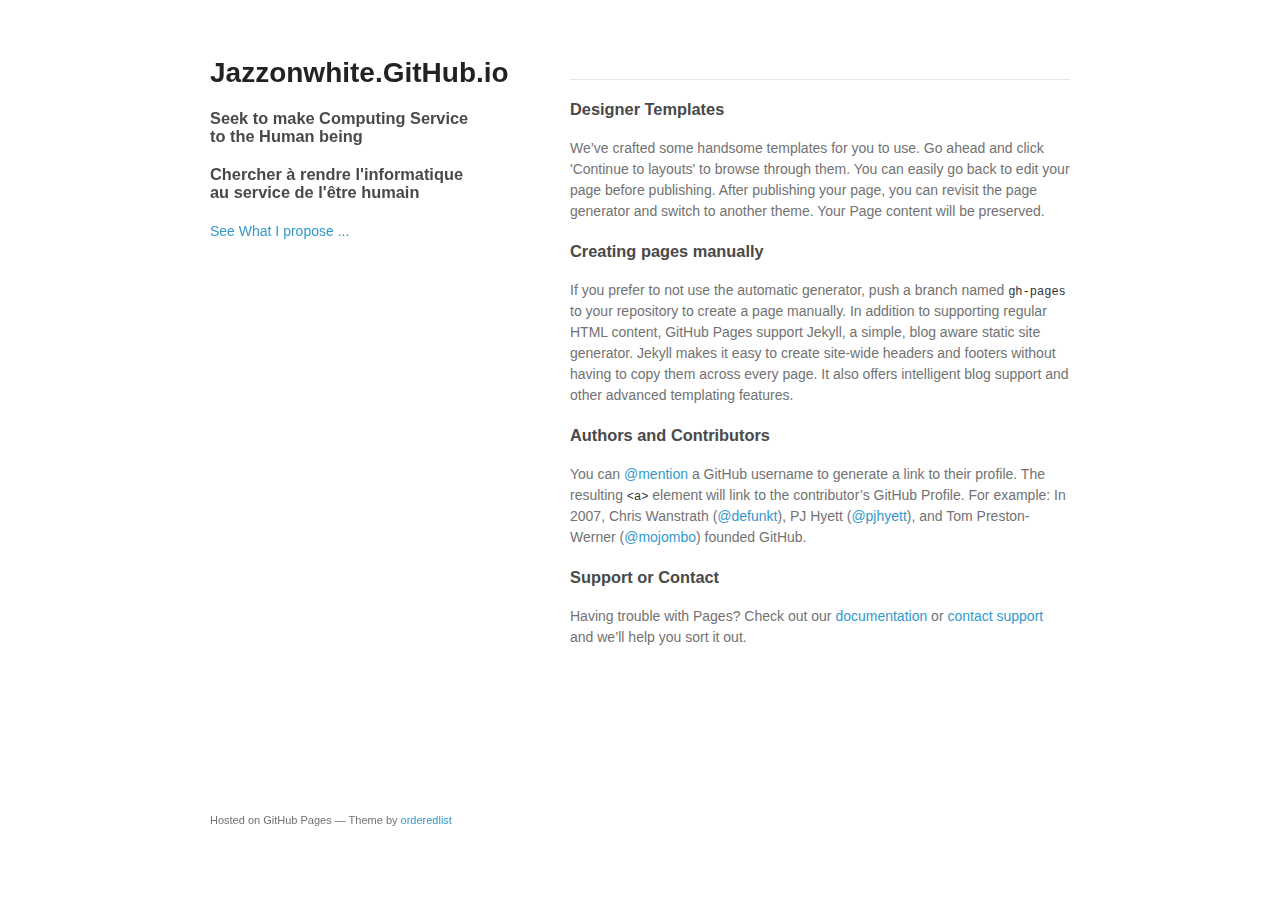
==== index.html @ a9d7c8db "Update index.html" ====
<!doctype html>
<html>
  <head>
    <meta charset="utf-8">
    <meta http-equiv="X-UA-Compatible" content="chrome=1">
    <title>Jazzonwhite.GitHub.io by jazzonwhite</title>

    <link rel="stylesheet" href="stylesheets/styles.css">
    <link rel="stylesheet" href="stylesheets/github-light.css">
    <meta name="viewport" content="width=device-width">
    <!--[if lt IE 9]>
    <script src="//html5shiv.googlecode.com/svn/trunk/html5.js"></script>
    <![endif]-->
  </head>
  <body>
    <div class="wrapper">
      <header>
        <h1>Jazzonwhite.GitHub.io</h1>
        <h3>Seek to make Computing Service to the Human being</h3>
        <h3>Chercher à rendre l'informatique au service de l'être humain</h3>
        <p></p>


        <p class="view"><a href="https://github.com/jazzonwhite">See What I propose ...</a></p>

      </header>
      <section>

<br>
<hr>

<h3>
<a id="designer-templates" class="anchor" href="#designer-templates" aria-hidden="true"><span aria-hidden="true" class="octicon octicon-link"></span></a>Designer Templates</h3>

<p>We’ve crafted some handsome templates for you to use. Go ahead and click 'Continue to layouts' to browse through them. You can easily go back to edit your page before publishing. After publishing your page, you can revisit the page generator and switch to another theme. Your Page content will be preserved.</p>

<h3>
<a id="creating-pages-manually" class="anchor" href="#creating-pages-manually" aria-hidden="true"><span aria-hidden="true" class="octicon octicon-link"></span></a>Creating pages manually</h3>

<p>If you prefer to not use the automatic generator, push a branch named <code>gh-pages</code> to your repository to create a page manually. In addition to supporting regular HTML content, GitHub Pages support Jekyll, a simple, blog aware static site generator. Jekyll makes it easy to create site-wide headers and footers without having to copy them across every page. It also offers intelligent blog support and other advanced templating features.</p>

<h3>
<a id="authors-and-contributors" class="anchor" href="#authors-and-contributors" aria-hidden="true"><span aria-hidden="true" class="octicon octicon-link"></span></a>Authors and Contributors</h3>

<p>You can <a href="https://help.github.com/articles/basic-writing-and-formatting-syntax/#mentioning-users-and-teams" class="user-mention">@mention</a> a GitHub username to generate a link to their profile. The resulting <code>&lt;a&gt;</code> element will link to the contributor’s GitHub Profile. For example: In 2007, Chris Wanstrath (<a href="https://github.com/defunkt" class="user-mention">@defunkt</a>), PJ Hyett (<a href="https://github.com/pjhyett" class="user-mention">@pjhyett</a>), and Tom Preston-Werner (<a href="https://github.com/mojombo" class="user-mention">@mojombo</a>) founded GitHub.</p>

<h3>
<a id="support-or-contact" class="anchor" href="#support-or-contact" aria-hidden="true"><span aria-hidden="true" class="octicon octicon-link"></span></a>Support or Contact</h3>

<p>Having trouble with Pages? Check out our <a href="https://help.github.com/pages">documentation</a> or <a href="https://github.com/contact">contact support</a> and we’ll help you sort it out.</p>
      </section>
      <footer>
        <p><small>Hosted on GitHub Pages &mdash; Theme by <a href="https://github.com/orderedlist">orderedlist</a></small></p>
      </footer>
    </div>
    <script src="javascripts/scale.fix.js"></script>
    
  </body>
</html>
---- stylesheets/styles.css ----
@font-face {
  font-family: 'Noto Sans';
  font-weight: 400;
  font-style: normal;
  src: url('../fonts/Noto-Sans-regular/Noto-Sans-regular.eot');
  src: url('../fonts/Noto-Sans-regular/Noto-Sans-regular.eot?#iefix') format('embedded-opentype'),
       local('Noto Sans'),
       local('Noto-Sans-regular'),
       url('../fonts/Noto-Sans-regular/Noto-Sans-regular.woff2') format('woff2'),
       url('../fonts/Noto-Sans-regular/Noto-Sans-regular.woff') format('woff'),
       url('../fonts/Noto-Sans-regular/Noto-Sans-regular.ttf') format('truetype'),
       url('../fonts/Noto-Sans-regular/Noto-Sans-regular.svg#NotoSans') format('svg');
}

@font-face {
  font-family: 'Noto Sans';
  font-weight: 700;
  font-style: normal;
  src: url('../fonts/Noto-Sans-700/Noto-Sans-700.eot');
  src: url('../fonts/Noto-Sans-700/Noto-Sans-700.eot?#iefix') format('embedded-opentype'),
       local('Noto Sans Bold'),
       local('Noto-Sans-700'),
       url('../fonts/Noto-Sans-700/Noto-Sans-700.woff2') format('woff2'),
       url('../fonts/Noto-Sans-700/Noto-Sans-700.woff') format('woff'),
       url('../fonts/Noto-Sans-700/Noto-Sans-700.ttf') format('truetype'),
       url('../fonts/Noto-Sans-700/Noto-Sans-700.svg#NotoSans') format('svg');
}

@font-face {
  font-family: 'Noto Sans';
  font-weight: 400;
  font-style: italic;
  src: url('../fonts/Noto-Sans-italic/Noto-Sans-italic.eot');
  src: url('../fonts/Noto-Sans-italic/Noto-Sans-italic.eot?#iefix') format('embedded-opentype'),
       local('Noto Sans Italic'),
       local('Noto-Sans-italic'),
       url('../fonts/Noto-Sans-italic/Noto-Sans-italic.woff2') format('woff2'),
       url('../fonts/Noto-Sans-italic/Noto-Sans-italic.woff') format('woff'),
       url('../fonts/Noto-Sans-italic/Noto-Sans-italic.ttf') format('truetype'),
       url('../fonts/Noto-Sans-italic/Noto-Sans-italic.svg#NotoSans') format('svg');
}

@font-face {
  font-family: 'Noto Sans';
  font-weight: 700;
  font-style: italic;
  src: url('../fonts/Noto-Sans-700italic/Noto-Sans-700italic.eot');
  src: url('../fonts/Noto-Sans-700italic/Noto-Sans-700italic.eot?#iefix') format('embedded-opentype'),
       local('Noto Sans Bold Italic'),
       local('Noto-Sans-700italic'),
       url('../fonts/Noto-Sans-700italic/Noto-Sans-700italic.woff2') format('woff2'),
       url('../fonts/Noto-Sans-700italic/Noto-Sans-700italic.woff') format('woff'),
       url('../fonts/Noto-Sans-700italic/Noto-Sans-700italic.ttf') format('truetype'),
       url('../fonts/Noto-Sans-700italic/Noto-Sans-700italic.svg#NotoSans') format('svg');
}

body {
  background-color: #fff;
  padding:50px;
  font: 14px/1.5 "Noto Sans", "Helvetica Neue", Helvetica, Arial, sans-serif;
  color:#727272;
  font-weight:400;
}

h1, h2, h3, h4, h5, h6 {
  color:#222;
  margin:0 0 20px;
}

p, ul, ol, table, pre, dl {
  margin:0 0 20px;
}

h1, h2, h3 {
  line-height:1.1;
}

h1 {
  font-size:28px;
}

h2 {
  color:#393939;
}

h3, h4, h5, h6 {
  color:#494949;
}

a {
  color:#39c;
  text-decoration:none;
}

a:hover {
  color:#069;
}

a small {
  font-size:11px;
  color:#777;
  margin-top:-0.3em;
  display:block;
}

a:hover small {
  color:#777;
}

.wrapper {
  width:860px;
  margin:0 auto;
}

blockquote {
  border-left:1px solid #e5e5e5;
  margin:0;
  padding:0 0 0 20px;
  font-style:italic;
}

code, pre {
  font-family:Monaco, Bitstream Vera Sans Mono, Lucida Console, Terminal, Consolas, Liberation Mono, DejaVu Sans Mono, Courier New, monospace;
  color:#333;
  font-size:12px;
}

pre {
  padding:8px 15px;
  background: #f8f8f8;
  border-radius:5px;
  border:1px solid #e5e5e5;
  overflow-x: auto;
}

table {
  width:100%;
  border-collapse:collapse;
}

th, td {
  text-align:left;
  padding:5px 10px;
  border-bottom:1px solid #e5e5e5;
}

dt {
  color:#444;
  font-weight:700;
}

th {
  color:#444;
}

img {
  max-width:100%;
}

header {
  width:270px;
  float:left;
  position:fixed;
  -webkit-font-smoothing:subpixel-antialiased;
}

header ul {
  list-style:none;
  height:40px;
  padding:0;
  background: #f4f4f4;
  border-radius:5px;
  border:1px solid #e0e0e0;
  width:270px;
}

header li {
  width:89px;
  float:left;
  border-right:1px solid #e0e0e0;
  height:40px;
}

header li:first-child a {
  border-radius:5px 0 0 5px;
}

header li:last-child a {
  border-radius:0 5px 5px 0;
}

header ul a {
  line-height:1;
  font-size:11px;
  color:#999;
  display:block;
  text-align:center;
  padding-top:6px;
  height:34px;
}

header ul a:hover {
  color:#999;
}

header ul a:active {
  background-color:#f0f0f0;
}

strong {
  color:#222;
  font-weight:700;
}

header ul li + li + li {
  border-right:none;
  width:89px;
}

header ul a strong {
  font-size:14px;
  display:block;
  color:#222;
}

section {
  width:500px;
  float:right;
  padding-bottom:50px;
}

small {
  font-size:11px;
}

hr {
  border:0;
  background:#e5e5e5;
  height:1px;
  margin:0 0 20px;
}

footer {
  width:270px;
  float:left;
  position:fixed;
  bottom:50px;
  -webkit-font-smoothing:subpixel-antialiased;
}

@media print, screen and (max-width: 960px) {

  div.wrapper {
    width:auto;
    margin:0;
  }

  header, section, footer {
    float:none;
    position:static;
    width:auto;
  }

  header {
    padding-right:320px;
  }

  section {
    border:1px solid #e5e5e5;
    border-width:1px 0;
    padding:20px 0;
    margin:0 0 20px;
  }

  header a small {
    display:inline;
  }

  header ul {
    position:absolute;
    right:50px;
    top:52px;
  }
}

@media print, screen and (max-width: 720px) {
  body {
    word-wrap:break-word;
  }

  header {
    padding:0;
  }

  header ul, header p.view {
    position:static;
  }

  pre, code {
    word-wrap:normal;
  }
}

@media print, screen and (max-width: 480px) {
  body {
    padding:15px;
  }

  header ul {
    width:99%;
  }

  header li, header ul li + li + li {
    width:33%;
  }
}

@media print {
  body {
    padding:0.4in;
    font-size:12pt;
    color:#444;
  }
}
---- stylesheets/github-light.css ----
/*
   Copyright 2014 GitHub Inc.

   Licensed under the Apache License, Version 2.0 (the "License");
   you may not use this file except in compliance with the License.
   You may obtain a copy of the License at

       http://www.apache.org/licenses/LICENSE-2.0

   Unless required by applicable law or agreed to in writing, software
   distributed under the License is distributed on an "AS IS" BASIS,
   WITHOUT WARRANTIES OR CONDITIONS OF ANY KIND, either express or implied.
   See the License for the specific language governing permissions and
   limitations under the License.

*/

.pl-c /* comment */ {
  color: #969896;
}

.pl-c1      /* constant, markup.raw, meta.diff.header, meta.module-reference, meta.property-name, support, support.constant, support.variable, variable.other.constant */,
.pl-s .pl-v /* string variable */ {
  color: #0086b3;
}

.pl-e  /* entity */,
.pl-en /* entity.name */ {
  color: #795da3;
}

.pl-s .pl-s1 /* string source */,
.pl-smi      /* storage.modifier.import, storage.modifier.package, storage.type.java, variable.other, variable.parameter.function */ {
  color: #333;
}

.pl-ent /* entity.name.tag */ {
  color: #63a35c;
}

.pl-k /* keyword, storage, storage.type */ {
  color: #a71d5d;
}

.pl-pds              /* punctuation.definition.string, string.regexp.character-class */,
.pl-s                /* string */,
.pl-s .pl-pse .pl-s1 /* string punctuation.section.embedded source */,
.pl-sr               /* string.regexp */,
.pl-sr .pl-cce       /* string.regexp constant.character.escape */,
.pl-sr .pl-sra       /* string.regexp string.regexp.arbitrary-repitition */,
.pl-sr .pl-sre       /* string.regexp source.ruby.embedded */ {
  color: #183691;
}

.pl-v /* variable */ {
  color: #ed6a43;
}

.pl-id /* invalid.deprecated */ {
  color: #b52a1d;
}

.pl-ii /* invalid.illegal */ {
  background-color: #b52a1d;
  color: #f8f8f8;
}

.pl-sr .pl-cce /* string.regexp constant.character.escape */ {
  color: #63a35c;
  font-weight: bold;
}

.pl-ml /* markup.list */ {
  color: #693a17;
}

.pl-mh        /* markup.heading */,
.pl-mh .pl-en /* markup.heading entity.name */,
.pl-ms        /* meta.separator */ {
  color: #1d3e81;
  font-weight: bold;
}

.pl-mq /* markup.quote */ {
  color: #008080;
}

.pl-mi /* markup.italic */ {
  color: #333;
  font-style: italic;
}

.pl-mb /* markup.bold */ {
  color: #333;
  font-weight: bold;
}

.pl-md /* markup.deleted, meta.diff.header.from-file */ {
  background-color: #ffecec;
  color: #bd2c00;
}

.pl-mi1 /* markup.inserted, meta.diff.header.to-file */ {
  background-color: #eaffea;
  color: #55a532;
}

.pl-mdr /* meta.diff.range */ {
  color: #795da3;
  font-weight: bold;
}

.pl-mo /* meta.output */ {
  color: #1d3e81;
}
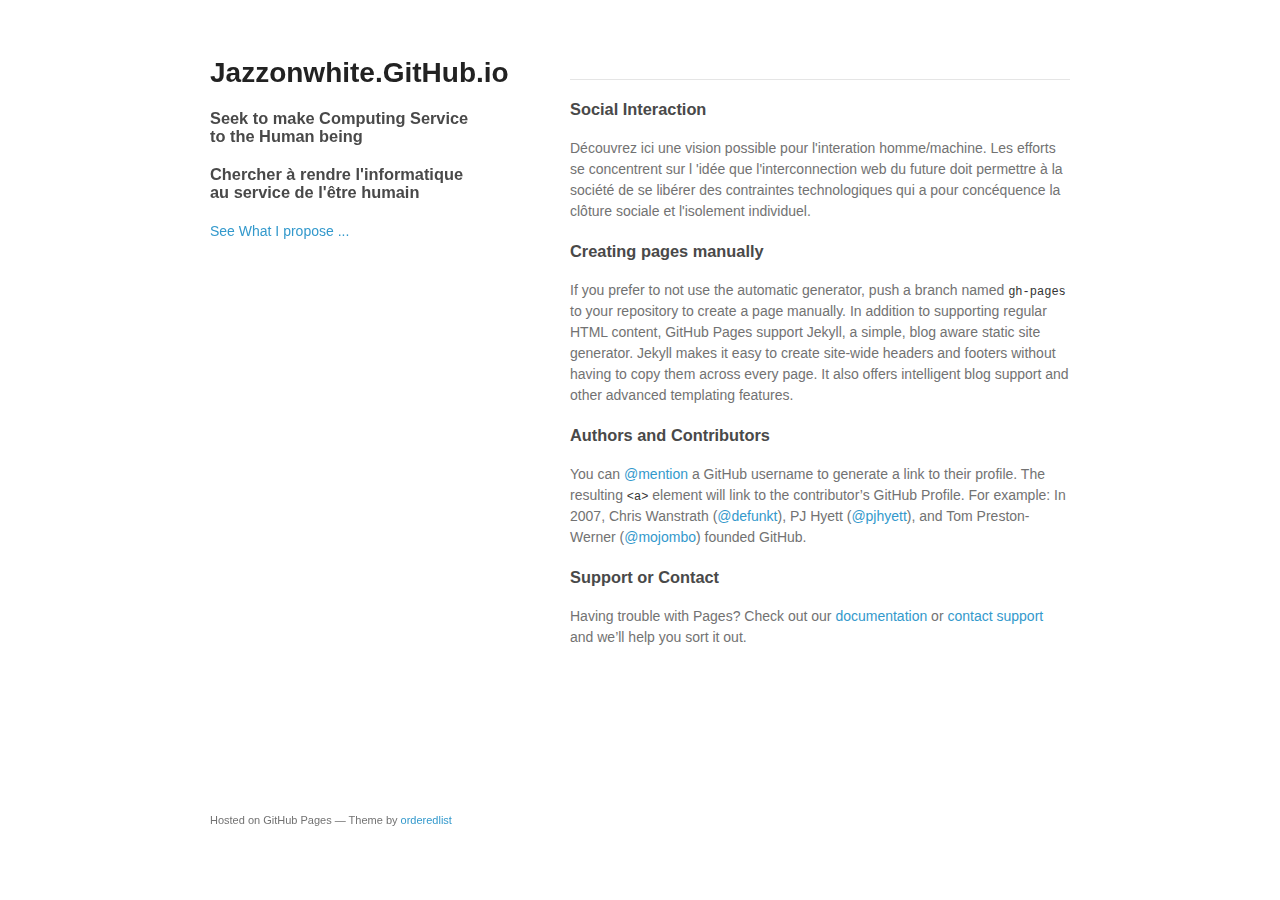
==== commit f434f446: "Update index.html" ====
--- a/index.html
+++ b/index.html
@@ -30,9 +30,9 @@
 <hr>
 
 <h3>
-<a id="designer-templates" class="anchor" href="#designer-templates" aria-hidden="true"><span aria-hidden="true" class="octicon octicon-link"></span></a>Designer Templates</h3>
+<a id="designer-templates" class="anchor" href="#designer-templates" aria-hidden="true"><span aria-hidden="true" class="octicon octicon-link"></span></a>Social Interaction</h3>
 
-<p>We’ve crafted some handsome templates for you to use. Go ahead and click 'Continue to layouts' to browse through them. You can easily go back to edit your page before publishing. After publishing your page, you can revisit the page generator and switch to another theme. Your Page content will be preserved.</p>
+<p>Découvrez ici une vision possible pour l'interation homme/machine. Les efforts se concentrent sur l 'idée que l'interconnection web du future doit permettre à la société de se libérer des contraintes technologiques qui a pour concéquence la clôture sociale et l'isolement individuel.</p>
 
 <h3>
 <a id="creating-pages-manually" class="anchor" href="#creating-pages-manually" aria-hidden="true"><span aria-hidden="true" class="octicon octicon-link"></span></a>Creating pages manually</h3>
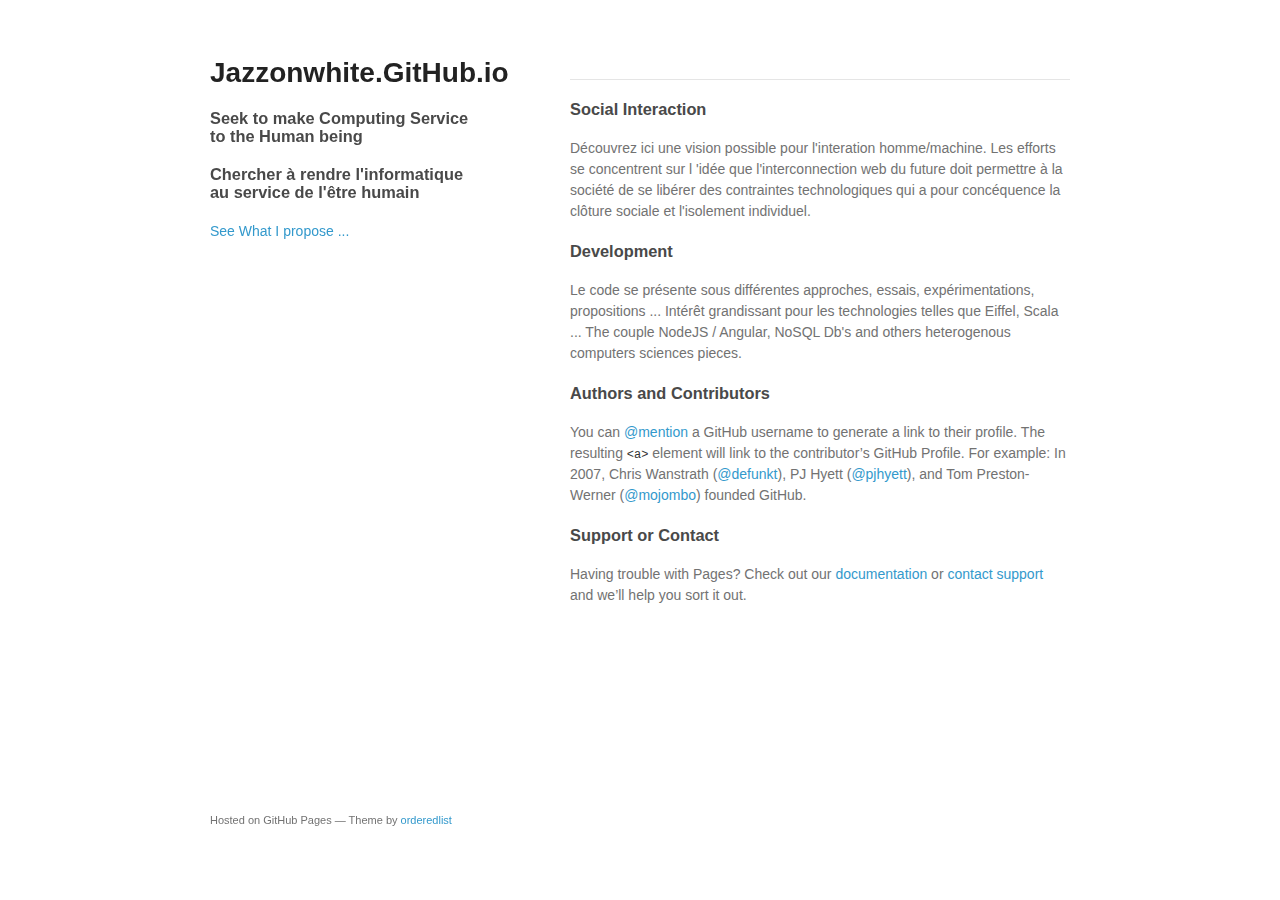
==== commit a4621c6e: "Update index.html" ====
--- a/index.html
+++ b/index.html
@@ -35,9 +35,9 @@
 <p>Découvrez ici une vision possible pour l'interation homme/machine. Les efforts se concentrent sur l 'idée que l'interconnection web du future doit permettre à la société de se libérer des contraintes technologiques qui a pour concéquence la clôture sociale et l'isolement individuel.</p>
 
 <h3>
-<a id="creating-pages-manually" class="anchor" href="#creating-pages-manually" aria-hidden="true"><span aria-hidden="true" class="octicon octicon-link"></span></a>Creating pages manually</h3>
+<a id="creating-pages-manually" class="anchor" href="#creating-pages-manually" aria-hidden="true"><span aria-hidden="true" class="octicon octicon-link"></span></a>Development</h3>
 
-<p>If you prefer to not use the automatic generator, push a branch named <code>gh-pages</code> to your repository to create a page manually. In addition to supporting regular HTML content, GitHub Pages support Jekyll, a simple, blog aware static site generator. Jekyll makes it easy to create site-wide headers and footers without having to copy them across every page. It also offers intelligent blog support and other advanced templating features.</p>
+<p>Le code se présente sous différentes approches, essais, expérimentations, propositions ... Intérêt grandissant pour les technologies telles que Eiffel, Scala ... The couple NodeJS / Angular, NoSQL Db's and others heterogenous computers sciences pieces.</p>
 
 <h3>
 <a id="authors-and-contributors" class="anchor" href="#authors-and-contributors" aria-hidden="true"><span aria-hidden="true" class="octicon octicon-link"></span></a>Authors and Contributors</h3>
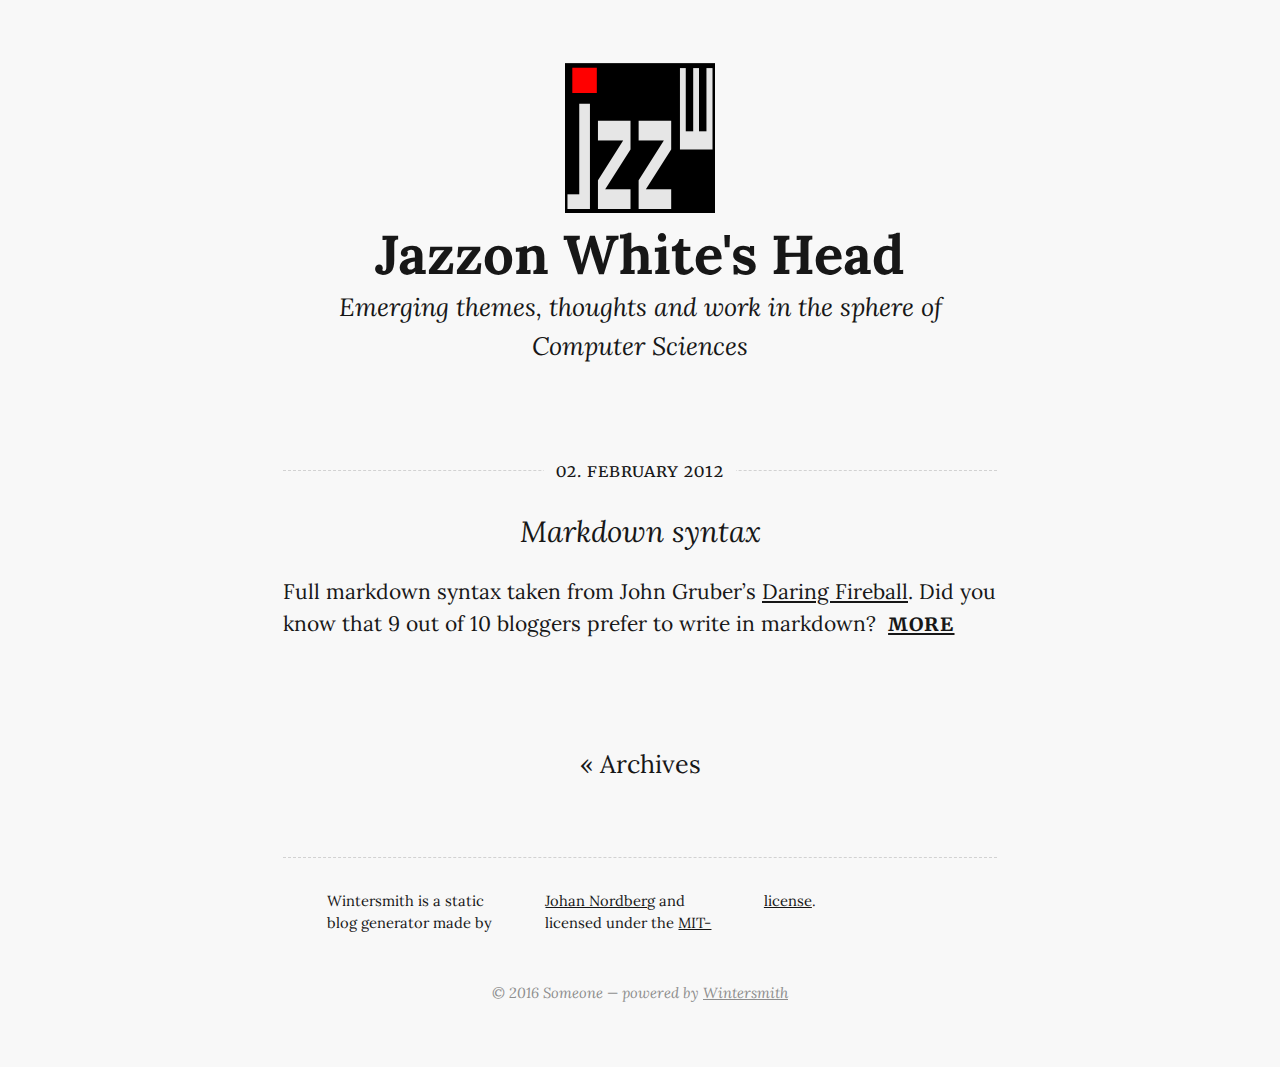
==== commit 3b7c8408: "inject new project based on static gen. content" ====
--- a/index.html
+++ b/index.html
@@ -1,59 +1,50 @@
-<!doctype html>
-<html>
+<!DOCTYPE html>
+<html lang="en">
   <head>
     <meta charset="utf-8">
-    <meta http-equiv="X-UA-Compatible" content="chrome=1">
-    <title>Jazzonwhite.GitHub.io by jazzonwhite</title>
-
-    <link rel="stylesheet" href="stylesheets/styles.css">
-    <link rel="stylesheet" href="stylesheets/github-light.css">
+    <meta http-equiv="X-UA-Compatible" content="IE=edge,chrome=1">
     <meta name="viewport" content="width=device-width">
-    <!--[if lt IE 9]>
-    <script src="//html5shiv.googlecode.com/svn/trunk/html5.js"></script>
-    <![endif]-->
+    <title>Jazzon White's Head
+    </title>
+    <link rel="alternate" href="http://localhost:8080/feed.xml" type="application/rss+xml" title="Emerging themes, thoughts and work in the sphere of Computer Sciences">
+    <link rel="stylesheet" href="http://fonts.googleapis.com/css?family=Lora:400,700,400italic,700italic|Anonymous+Pro:400,700,400italic,700italic|Merriweather:400,700,300">
+    <link rel="stylesheet" href="/css/main.css">
   </head>
   <body>
-    <div class="wrapper">
-      <header>
-        <h1>Jazzonwhite.GitHub.io</h1>
-        <h3>Seek to make Computing Service to the Human being</h3>
-        <h3>Chercher à rendre l'informatique au service de l'être humain</h3>
-        <p></p>
+    <header class="header">
+      <div class="content-wrap"><img src="/img/jwhead.png">
+        <div class="logo"></div>
+        <h1><a href="http://localhost:8080">Jazzon White's Head</a></h1>
+        <p class="description">Emerging themes, thoughts and work in the sphere of Computer Sciences</p>
+      </div>
+    </header>
+    <div id="content">
+      <div class="content-wrap">
+        <article class="article intro">
+          <header>
+            <p class="date"><span>02. February 2012</span></p>
+            <h2><a href="/articles/markdown-syntax/">Markdown syntax</a></h2>
+          </header>
+          <section class="content"><p>Full markdown syntax taken from John Gruber’s <a href="http://daringfireball.net/projects/markdown/syntax">Daring Fireball</a>.
+Did you know that 9 out of 10 bloggers prefer to write in&nbsp;markdown?</p>
 
+            <p class="more"><a href="/articles/markdown-syntax/">more</a></p>
+          </section>
+        </article>
+      </div>
+    </div>
+    <footer>
+      <div class="content-wrap">
+        <div class="nav"><a href="/archive.html">&laquo; Archives</a>
+        </div>
+        <section class="about"><p>Wintersmith is a static blog generator made by <a href="http://johan-nordberg.com">Johan Nordberg</a> and licensed under the <a href="http://opensource.org/licenses/MIT">MIT-license</a>.</p>
 
-        <p class="view"><a href="https://github.com/jazzonwhite">See What I propose ...</a></p>
-
-      </header>
-      <section>
-
-<br>
-<hr>
-
-<h3>
-<a id="designer-templates" class="anchor" href="#designer-templates" aria-hidden="true"><span aria-hidden="true" class="octicon octicon-link"></span></a>Social Interaction</h3>
-
-<p>Découvrez ici une vision possible pour l'interation homme/machine. Les efforts se concentrent sur l 'idée que l'interconnection web du future doit permettre à la société de se libérer des contraintes technologiques qui a pour concéquence la clôture sociale et l'isolement individuel.</p>
-
-<h3>
-<a id="creating-pages-manually" class="anchor" href="#creating-pages-manually" aria-hidden="true"><span aria-hidden="true" class="octicon octicon-link"></span></a>Development</h3>
-
-<p>Le code se présente sous différentes approches, essais, expérimentations, propositions ... Intérêt grandissant pour les technologies telles que Eiffel, Scala ... The couple NodeJS / Angular, NoSQL Db's and others heterogenous computers sciences pieces.</p>
-
-<h3>
-<a id="authors-and-contributors" class="anchor" href="#authors-and-contributors" aria-hidden="true"><span aria-hidden="true" class="octicon octicon-link"></span></a>Authors and Contributors</h3>
-
-<p>You can <a href="https://help.github.com/articles/basic-writing-and-formatting-syntax/#mentioning-users-and-teams" class="user-mention">@mention</a> a GitHub username to generate a link to their profile. The resulting <code>&lt;a&gt;</code> element will link to the contributor’s GitHub Profile. For example: In 2007, Chris Wanstrath (<a href="https://github.com/defunkt" class="user-mention">@defunkt</a>), PJ Hyett (<a href="https://github.com/pjhyett" class="user-mention">@pjhyett</a>), and Tom Preston-Werner (<a href="https://github.com/mojombo" class="user-mention">@mojombo</a>) founded GitHub.</p>
-
-<h3>
-<a id="support-or-contact" class="anchor" href="#support-or-contact" aria-hidden="true"><span aria-hidden="true" class="octicon octicon-link"></span></a>Support or Contact</h3>
-
-<p>Having trouble with Pages? Check out our <a href="https://help.github.com/pages">documentation</a> or <a href="https://github.com/contact">contact support</a> and we’ll help you sort it out.</p>
-      </section>
-      <footer>
-        <p><small>Hosted on GitHub Pages &mdash; Theme by <a href="https://github.com/orderedlist">orderedlist</a></small></p>
-      </footer>
-    </div>
-    <script src="javascripts/scale.fix.js"></script>
-    
+        </section>
+        <section class="copy">
+          <p>&copy; 2016 Someone &mdash; powered by&nbsp;<a href="https://github.com/jnordberg/wintersmith">Wintersmith</a>
+          </p>
+        </section>
+      </div>
+    </footer>
   </body>
-</html>
+</html>--- a/css/main.css
+++ b/css/main.css
@@ -0,0 +1,440 @@
+
+h1, h2, h3, h4, h5, h6, p, body, a, img, ul, ol, blockquote, pre {
+  margin: 0; padding: 0; border: 0;
+}
+
+body {
+  font-family: 'Lora', serif;
+  font-size: 21px;
+  line-height: 1.52;
+  background-color: #f8f8f8;
+  text-rendering: optimizeLegibility;
+}
+
+.content-wrap {
+  width: 34em;
+  margin: 0 auto;
+}
+
+body, a {
+  color: #171717;
+}
+
+a:hover {
+  color: #ff8000;
+  text-decoration: underline;
+}
+
+p {
+  margin-bottom: 1.52em;
+}
+
+pre {
+  font-size: 0.9em;
+  overflow: auto;
+  background: #fff;
+  border: 1px dashed #d2d2d2;
+  border-radius: 0.25em;
+  margin-bottom: 1.8em;
+  padding: 1em;
+}
+
+h1 {
+  font-size: 2em;
+  margin-bottom: 1em;
+}
+
+h2 {
+  font-size: 1.2em;
+  font-weight: 400;
+  line-height: 1.43;
+  margin-bottom: 1.35em;
+}
+
+h3 {
+  font-style: italic;
+  text-align: center;
+  font-weight: 400;
+  font-size: 1.4em;
+  margin-top: 1.8em;
+  margin-bottom: 0.8em;
+}
+
+ol, ul {
+  margin: 0 1.4em 1.4em 4em;
+}
+
+li {
+  margin-bottom: 0.5em;
+}
+
+blockquote {
+  margin: 1.2em 3em;
+  padding-left: 1em;
+  font-style: italic;
+}
+
+hr {
+  border: 0;
+  border-top: 1px dashed #d2d2d2;
+  height: 0;
+  margin: 1.6em 0;
+}
+
+/* page header */
+
+.header {
+  margin: 3em 0 5em;
+}
+
+.header h1 {
+  font-size: 2.6em;
+  text-align: center;
+  font-weight: 700;
+  margin: 0;
+}
+
+.header img {
+    display: block;
+    margin: 0 auto;
+}
+
+.header a, .header a:hover {
+  text-decoration: none;
+  color: #171717;
+}
+
+.header .author {
+  font-family: 'Merriweather', serif;
+  font-variant: small-caps;
+  text-transform: lowercase;
+  text-rendering: auto;
+  text-align: center;
+  font-weight: 400;
+  letter-spacing: 1px;
+}
+
+.header .description {
+  font-size: 1.2em;
+  font-style: italic;
+  text-align: center;
+  margin-top: -0.3em;
+}
+
+body.article-detail > header h1 {
+  font-size: 2.5em;
+  font-style: italic;
+  font-weight: 400;
+  margin-bottom: -0.2em;
+}
+
+body.article-detail > header {
+  margin-bottom: 3em;
+}
+
+/* page footer */
+
+footer {
+  margin: 3em 0;
+}
+
+footer .nav {
+  text-align: center;
+  margin-top: 5em;
+  margin-bottom: 3.5em;
+}
+
+footer .nav a {
+  padding: 0 0.5em;
+  font-size: 1.2em;
+  text-decoration: none;
+}
+
+footer .about {
+  border-top: 1px dashed #d2d2d2;
+  padding: 2.2em 3em;
+  font-size: 0.7em;
+  -webkit-column-count: 3;
+  -moz-column-count: 3;
+  -ms-column-count: 3;
+  column-count: 3;
+  -webkit-column-gap: 2em;
+  -moz-column-gap: 2em;
+  -ms-column-gap: 2em;
+  column-gap: 2em;
+}
+
+footer .copy {
+  text-align: center;
+  font-size: 0.7em;
+  font-style: italic;
+  margin-top: 1em;
+}
+
+footer .copy, footer .copy a {
+  color: #8e8e8e;
+}
+
+/* article */
+
+.article {
+  margin: 3em 0 4em;
+}
+
+.article header {
+  border-top: 1px dashed #d2d2d2;
+}
+
+.article header h2 {
+  font-style: italic;
+  text-align: center;
+  font-weight: 400;
+  margin: 0.8em 0;
+  font-size: 1.4em;
+}
+
+.article header h2 a {
+  text-decoration: none;
+}
+
+.article header .date {
+  text-align: center;
+  font-size: 0.8em;
+  margin-top: -0.7em;
+}
+
+.article header .date span {
+  background-color: #f8f8f8;
+  padding: 0 0.7em;
+}
+
+.article.intro .content p {
+  display: inline;
+}
+
+.article.intro .content .more {
+  text-decoration: underline;
+  font-weight: 700;
+  padding-left: 0.3em;
+}
+
+.article .content img {
+  display: block;
+  width: 100%;
+}
+
+.more, .date {
+  font-family: 'Merriweather', serif;
+  font-variant: small-caps;
+  text-transform: lowercase;
+  font-weight: 400;
+  text-rendering: auto;
+  letter-spacing: 1px;
+}
+
+/* archive */
+
+.archive {
+  width: 32em;
+  margin: 5em auto 6em;
+  padding-left: 2em;
+}
+
+.archive h2 {
+  font-size: 2em;
+  margin: 0;
+  margin-left: 6.1em;
+  margin-bottom: 0.5em;
+  font-style: italic;
+}
+
+.archive a, .archive span{
+  display: block;
+  float: left;
+  margin-bottom: -1px;
+  text-decoration: none;
+}
+.archive li:not(:last-child) {
+	border-bottom: 1px solid #d2d2d2;
+	margin-bottom: -1px;
+}
+
+.archive a.last, .archive span.last {
+  border: 0;
+  margin-bottom: 0;
+}
+
+.archive a {
+  width: 21em;
+  text-indent: 1em;
+  white-space: nowrap;
+}
+
+.archive .year-label,
+.archive .month-label{
+  width: 4em;
+  font-family: 'Merriweather', serif;
+  font-variant: small-caps;
+  text-transform: lowercase;
+  font-weight: 400;
+  text-rendering: auto;
+  letter-spacing: 1px;
+  text-align: center;
+}
+
+.archive .month-label {
+  width: 7em;
+}
+
+.archive ul {
+  list-style: none;
+  margin: 0;
+}
+
+.archive ul li {
+  margin: 0;
+}
+
+/* code styling */
+
+code {
+  font-family: 'Anonymous Pro', monospace;
+  font-size: 0.85em;
+  color: #000;
+}
+
+pre code {
+  display: block;
+  line-height: 1.1;
+}
+
+p code {
+  padding: 0.1em 0.3em 0.2em;
+  border-radius: 0.3em;
+  position: relative;
+  background: #fffff3;
+
+  white-space: nowrap;
+}
+
+/* syntax hl stuff */
+
+code.lang-markdown {
+  color: #424242;
+}
+
+code.lang-markdown .header,
+code.lang-markdown .strong {
+  font-weight: bold;
+}
+
+code.lang-markdown .emphasis {
+  font-style: italic;
+}
+
+code.lang-markdown .horizontal_rule,
+code.lang-markdown .link_label,
+code.lang-markdown .code,
+code.lang-markdown .header,
+code.lang-markdown .link_url {
+  color: #555;
+}
+
+code.lang-markdown .blockquote,
+code.lang-markdown .bullet {
+  color: #bbb;
+}
+
+/* Tomorrow Theme */
+/* http://jmblog.github.com/color-themes-for-google-code-highlightjs */
+/* Original theme - https://github.com/chriskempson/tomorrow-theme */
+/* http://jmblog.github.com/color-themes-for-google-code-highlightjs */
+.tomorrow-comment, pre .comment, pre .title {
+  color: #8e908c;
+}
+
+.tomorrow-red, pre .variable, pre .attribute, pre .tag, pre .regexp, pre .ruby .constant, pre .xml .tag .title, pre .xml .pi, pre .xml .doctype, pre .html .doctype, pre .css .id, pre .css .class, pre .css .pseudo {
+  color: #c82829;
+}
+
+.tomorrow-orange, pre .number, pre .preprocessor, pre .built_in, pre .literal, pre .params, pre .constant {
+  color: #f5871f;
+}
+
+.tomorrow-yellow, pre .class, pre .ruby .class .title, pre .css .rules .attribute {
+  color: #eab700;
+}
+
+.tomorrow-green, pre .string, pre .value, pre .inheritance, pre .header, pre .ruby .symbol, pre .xml .cdata {
+  color: #718c00;
+}
+
+.tomorrow-aqua, pre .css .hexcolor {
+  color: #3e999f;
+}
+
+.tomorrow-blue, pre .function, pre .python .decorator, pre .python .title, pre .ruby .function .title, pre .ruby .title .keyword, pre .perl .sub, pre .javascript .title, pre .coffeescript .title {
+  color: #4271ae;
+}
+
+.tomorrow-purple, pre .keyword, pre .javascript .function {
+  color: #8959a8;
+}
+
+/* media queries */
+
+@media (min-width: 1600px) {
+  body { font-size: 26px; }
+}
+
+@media (max-width: 900px) {
+  body { font-size: 18px; }
+}
+
+@media (max-width: 690px) {
+  .content-wrap {
+    width: auto;
+    padding: 0 1em;
+  }
+  .header {
+    margin: 1em 0;
+  }
+  .header h1 {
+    font-size: 1.4em;
+    margin-bottom: 0.6em;
+  }
+  .header .description {
+    font-size: 1em;
+  }
+  .article {
+    margin: 1em 0 2.5em;
+  }
+  .archive {
+    width: 80%;
+    margin: 0 auto;
+  }
+  .archive * {
+    float: none !important;
+    line-height: 1.6 !important;
+    width: auto !important;
+    height: auto !important;
+    text-align: left !important;
+    border: 0 !important;
+    margin: 0 !important;
+  }
+  footer .nav {
+    margin: 1em 0;
+  }
+  footer .about {
+    padding: 0;
+    font-size: 0.9em;
+    padding-top: 1.6em;
+    -webkit-column-count: 1;
+    -moz-column-count: 1;
+    -ms-column-count: 1;
+    column-count: 1;
+  }
+  footer .about p {
+    margin-bottom: 1em;
+  }
+}
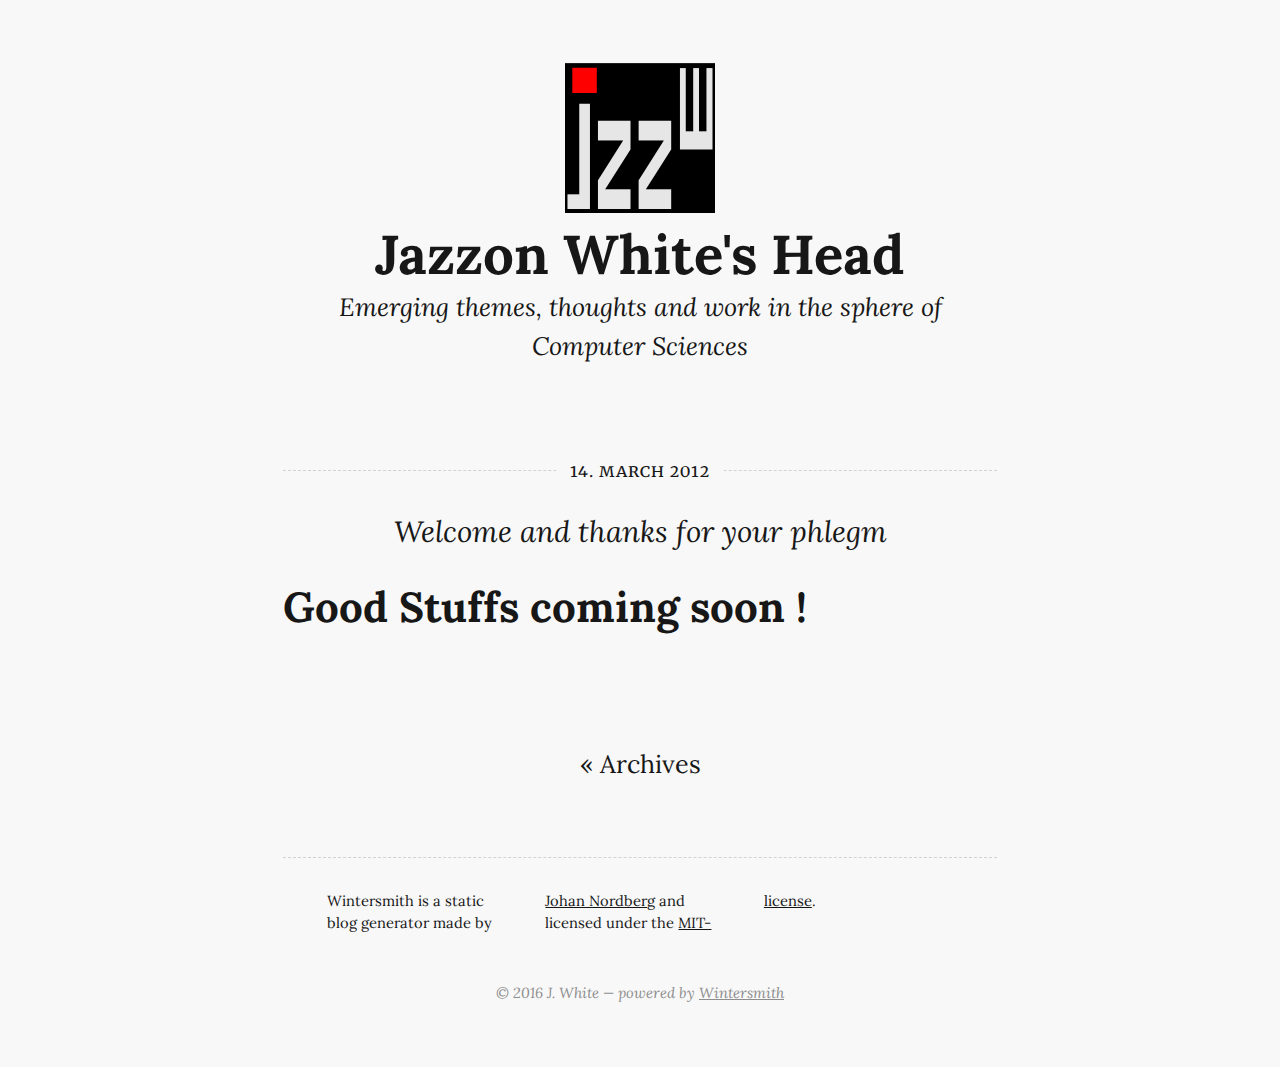
==== commit 24bb4b50: "Adding corrections and regen for deploy" ====
--- a/index.html
+++ b/index.html
@@ -22,13 +22,11 @@
       <div class="content-wrap">
         <article class="article intro">
           <header>
-            <p class="date"><span>02. February 2012</span></p>
-            <h2><a href="/articles/markdown-syntax/">Markdown syntax</a></h2>
+            <p class="date"><span>14. March 2012</span></p>
+            <h2><a href="/articles/welcome-msg/">Welcome and thanks for your phlegm</a></h2>
           </header>
-          <section class="content"><p>Full markdown syntax taken from John Gruber’s <a href="http://daringfireball.net/projects/markdown/syntax">Daring Fireball</a>.
-Did you know that 9 out of 10 bloggers prefer to write in&nbsp;markdown?</p>
+          <section class="content"><h1 id="good-stuffs-coming-soon-">Good Stuffs coming soon&nbsp;!</h1>
 
-            <p class="more"><a href="/articles/markdown-syntax/">more</a></p>
           </section>
         </article>
       </div>
@@ -41,7 +39,7 @@
 
         </section>
         <section class="copy">
-          <p>&copy; 2016 Someone &mdash; powered by&nbsp;<a href="https://github.com/jnordberg/wintersmith">Wintersmith</a>
+          <p>&copy; 2016 J. White &mdash; powered by&nbsp;<a href="https://github.com/jnordberg/wintersmith">Wintersmith</a>
           </p>
         </section>
       </div>
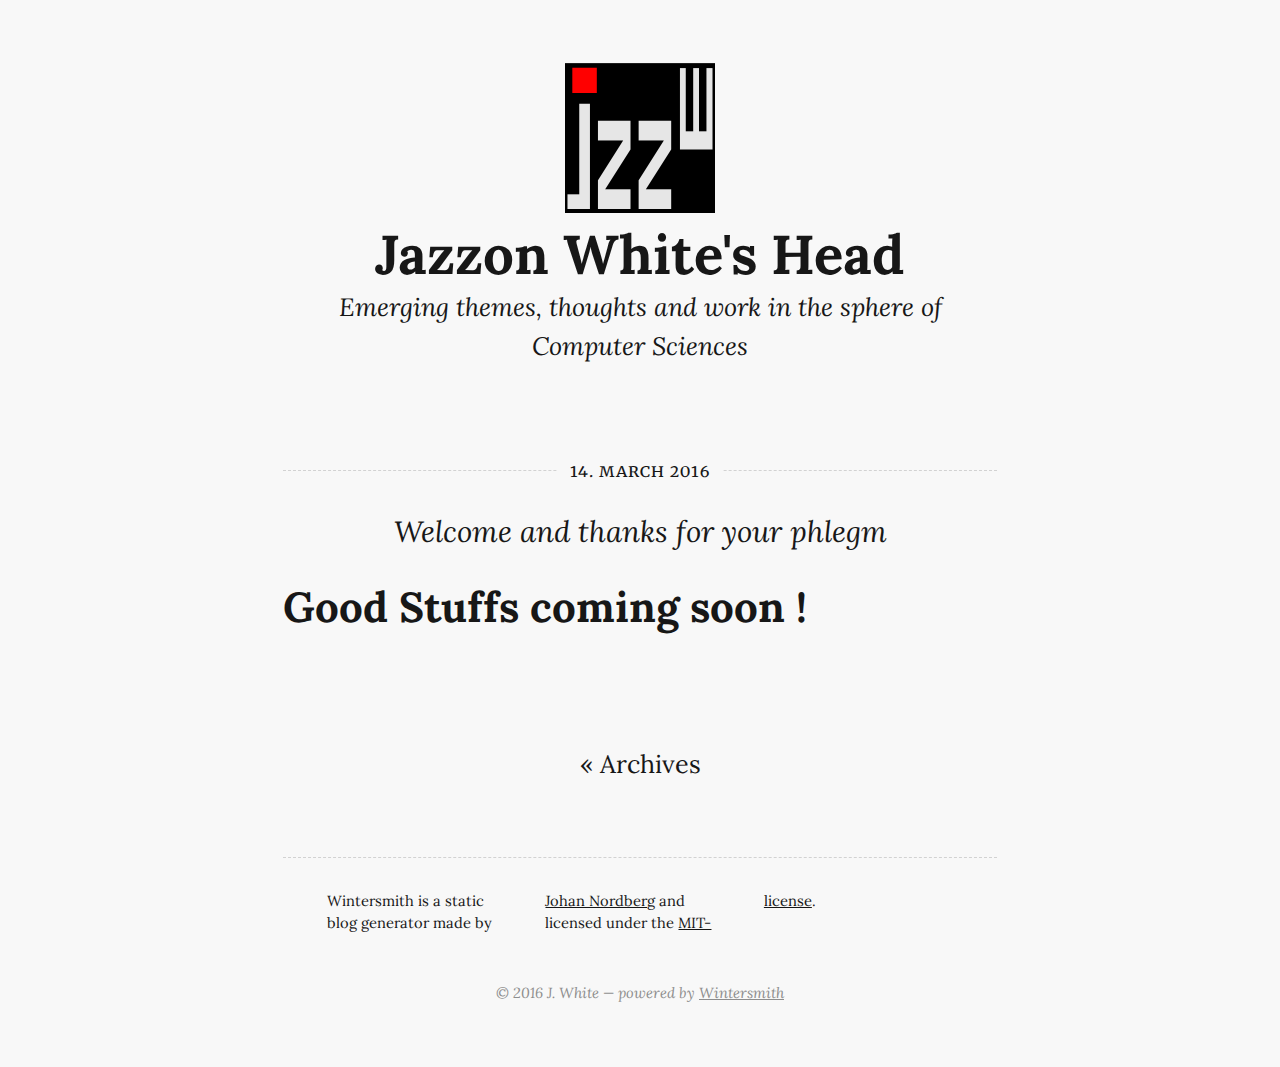
==== commit 8991141e: "no coment" ====
--- a/index.html
+++ b/index.html
@@ -22,7 +22,7 @@
       <div class="content-wrap">
         <article class="article intro">
           <header>
-            <p class="date"><span>14. March 2012</span></p>
+            <p class="date"><span>14. March 2016</span></p>
             <h2><a href="/articles/welcome-msg/">Welcome and thanks for your phlegm</a></h2>
           </header>
           <section class="content"><h1 id="good-stuffs-coming-soon-">Good Stuffs coming soon&nbsp;!</h1>
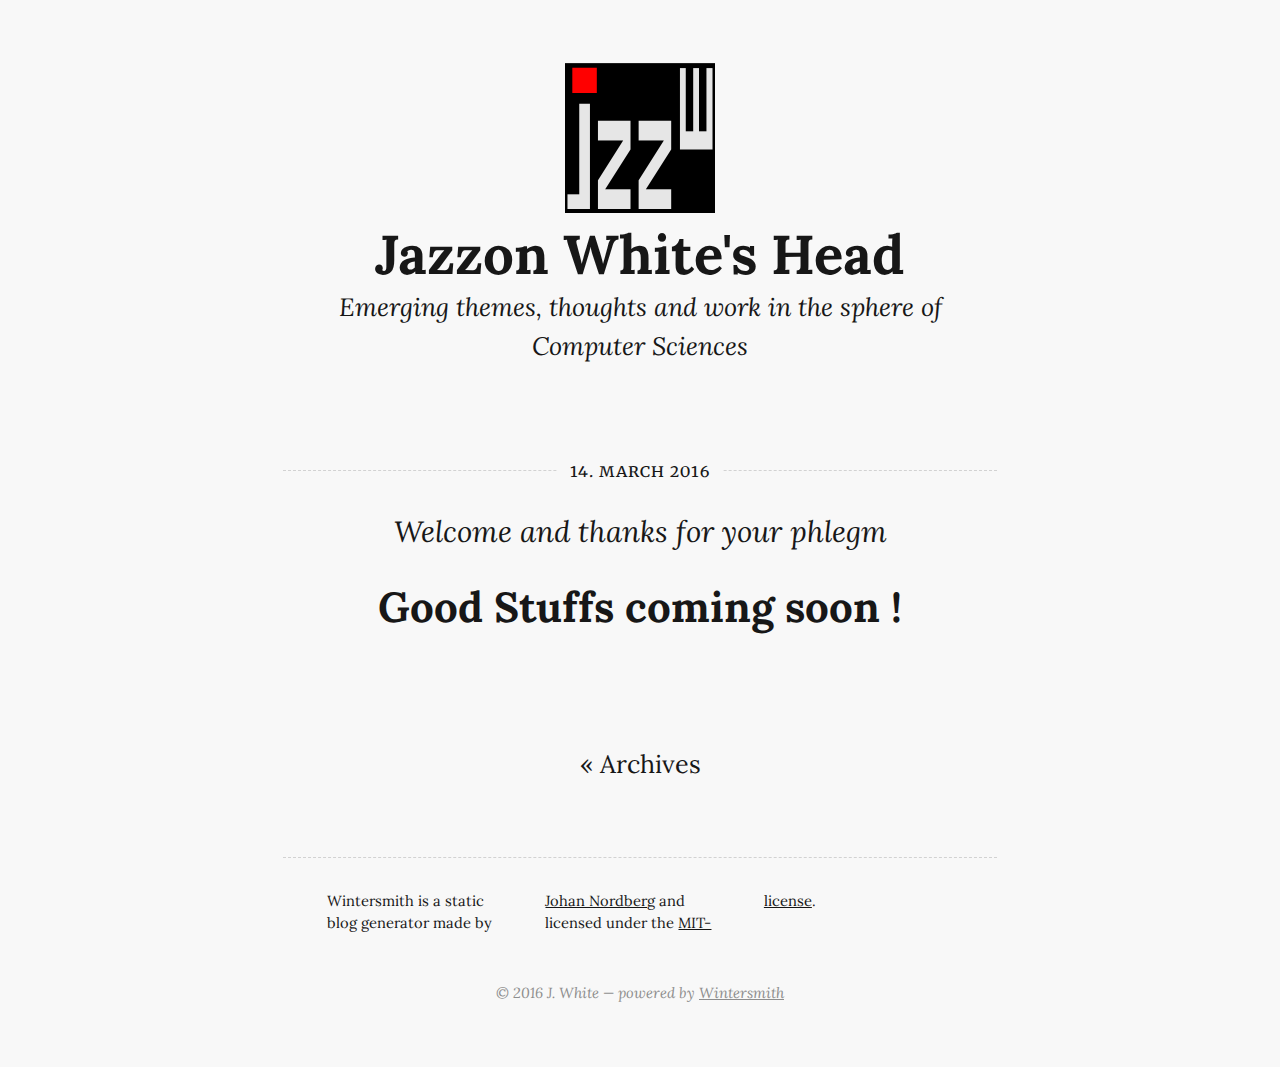
==== commit 79f4fb10: "Update index.html" ====
--- a/index.html
+++ b/index.html
@@ -25,7 +25,7 @@
             <p class="date"><span>14. March 2016</span></p>
             <h2><a href="/articles/welcome-msg/">Welcome and thanks for your phlegm</a></h2>
           </header>
-          <section class="content"><h1 id="good-stuffs-coming-soon-">Good Stuffs coming soon&nbsp;!</h1>
+          <section class="content"><h1 id="good-stuffs-coming-soon-" style="text-align: center;">Good Stuffs coming soon&nbsp;!</h1>
 
           </section>
         </article>
@@ -45,4 +45,4 @@
       </div>
     </footer>
   </body>
-</html>+</html>
